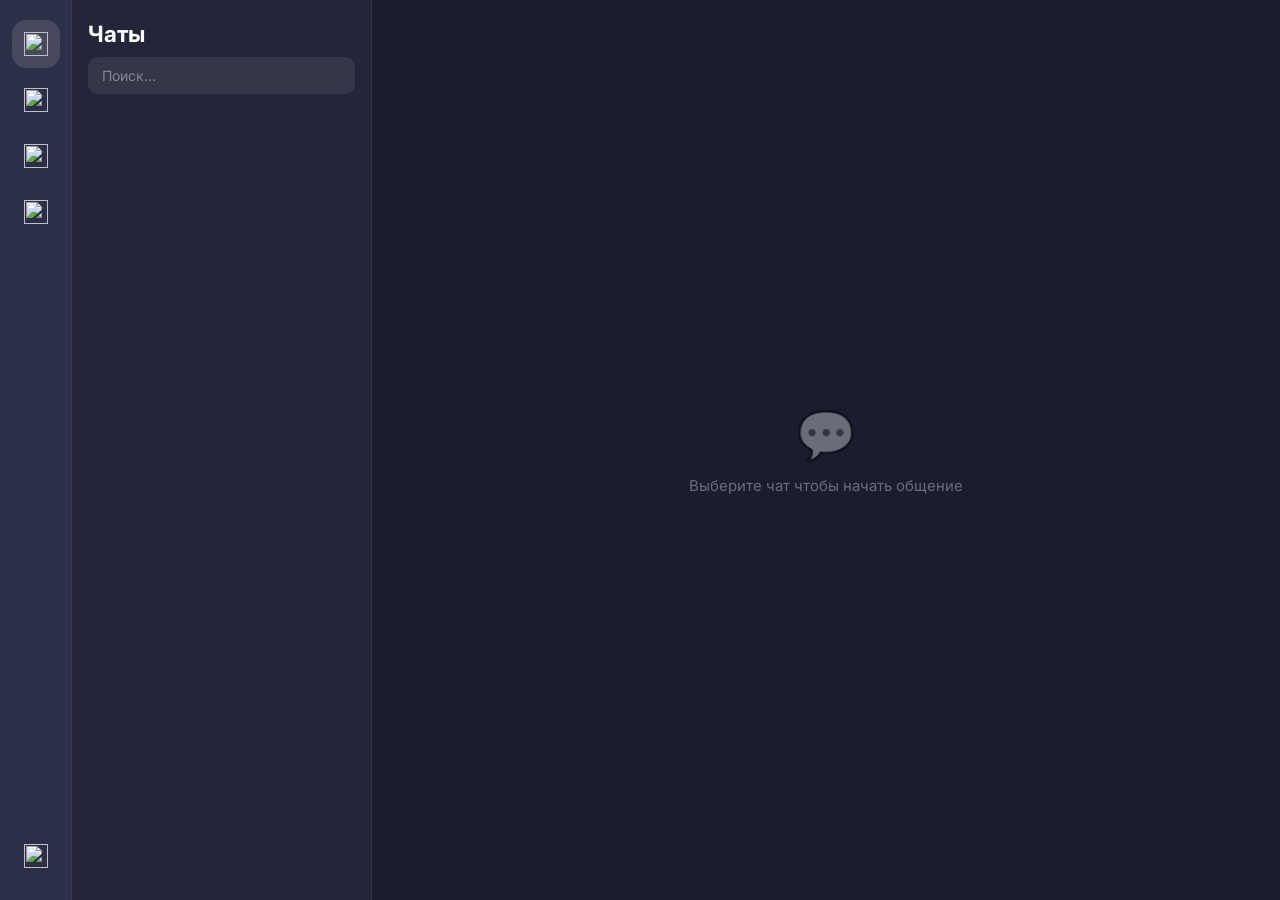
==== app.html @ 75a4530a "Add files via upload" ====
<!DOCTYPE html>
<html lang="ru">
<head>
    <meta charset="UTF-8">
    <meta name="viewport" content="width=device-width, initial-scale=1.0">
    <title>Werbs</title>
    <link rel="stylesheet" href="style.css">
        <link rel="icon" type="image/png" href="./image/2.png"">
</head>
<body class="app-page">

<div class="app-shell">

    <aside class="sidebar">
        <div class="sidebar-top">
            <button class="sidebar-icon active" id="btn-chats" data-i18n-title="ttChats" title="Чаты" onclick="switchTab('chats')"><img src="./image/fgfgfgf.png" width="24" height="24" class="" alt=""></button>
            <button class="sidebar-icon" id="btn-friends" data-i18n-title="ttFriends" title="Друзья" onclick="switchTab('friends')"><img src="./image/880594.png" width="24" height="24" class="" alt=""></button>
            <button class="sidebar-icon" id="btn-add" data-i18n-title="ttAddFriend" title="Добавить друга" onclick="openAddFriend()"><img src="./image/6386837.png" width="24" height="24" class="" alt=""></button>
            <button class="sidebar-icon" id="btn-requests" onclick="openRequests()" title="Заявки в друзья" style="display:none;position:relative">
                🔔<span class="req-badge">0</span>
            </button>
            <button class="sidebar-icon" id="btn-shop" data-i18n-title="ttShop" title="Магазин" onclick="openShop()"><img src="./image/34568.png" width="24" height="24" class="" alt=""></button>
        </div>
        <div class="sidebar-bottom">
            <button class="sidebar-icon sidebar-avatar-btn" data-i18n-title="ttProfile" title="Профиль" onclick="openProfile()" id="sidebarProfileBtn">
                <img id="sidebarAvatarImg" src="" alt="" style="display:none;width:36px;height:36px;border-radius:50%;object-fit:cover;">
                <span id="sidebarAvatarEmoji"><img src="./image/1946429.png" width="24" height="24" class="" alt=""></span>
            </button>
        </div>
    </aside>

    <section class="chat-panel">
        <div class="chat-panel-header">
            <h1 id="panelTitle" data-i18n="tabChats">Чаты</h1>
            <div class="search-wrap">
                <input type="search" id="searchInput" data-i18n-ph="searchPlaceholder" placeholder="Поиск..." oninput="onSearch()">
            </div>
        </div>
        <div id="leftList" class="user-list"></div>
    </section>

    <section class="conversation-panel" id="conversationPanel">
        <div class="conversation-empty" id="convEmpty">
            <div>💬</div>
            <div data-i18n="chooseChat">Выберите чат чтобы начать общение</div>
        </div>
    </section>

</div>

<div id="profileModal" class="modal hidden">
    <div class="modal-box" id="profileModalBox">
        <button class="lang-toggle-btn" id="profileLangToggle" onclick="toggleProfileLang()">RU</button>
        <button class="close-btn" onclick="closeProfile()">✖</button>
        <div class="profile-banner" id="profileBanner"></div>
        <div class="avatar-section">
            <div class="avatar-frame-wrap" id="avatarFrameWrap">
                <img id="avatarImg" src="" alt="avatar" style="display:none">
                <div id="avatarPlaceholder" class="up-avatar-placeholder" style="display:none;font-size:32px"></div>
            </div>
            <label for="avatarInput" class="avatar-change-btn" data-i18n="changePhoto">Сменить фото</label>
            <input type="file" id="avatarInput" accept="image/*" style="display:none">
            <button class="avatar-change-btn" onclick="openChangePassword()" style="background:none;border:none;cursor:pointer;color:#476df0;font-size:13px;padding:0;margin-top:2px;" data-i18n="changePasswordBtn">Сменить пароль</button>
        </div>
        <div class="info">
            <h2 id="profileNickModal">@ник</h2>
            <p id="profileCountryModal">🌍 —</p>
        </div>
        <div class="id-box">
            <div>
                <small data-i18n="yourIdTitle">Твой ID для добавления в друзья</small>
                <div id="profileIdCopy" class="id-value">—</div>
            </div>
            <button class="copy-btn" onclick="copyId()">📋</button>
        </div>
        <div class="time-box">
            <div class="time-icon">⏱<img src="./image/images.png" width="24" height="24" class="" alt=""></div>
            <div>
                <small data-i18n="timeOnSiteLabel">Время на сайте</small>
                <div id="profileTimeValue" class="time-value">0 ч</div>
            </div>
        </div>
        <button class="decorations-btn" onclick="openInventory()"> <span data-i18n="myDecorations">Мои украшения</span></button>
        <button class="logout-btn" onclick="logout()"> <span data-i18n="ttLogout">Выйти</span></button>
    </div>
</div>

<!-- ИНВЕНТАРЬ -->
<div id="inventoryModal" class="modal hidden">
    <div class="modal-box shop-box">
        <button class="close-btn" onclick="closeInventory()">✖</button>
        <h2 class="shop-title">🎒 <span data-i18n="myDecorations">Мои украшения</span></h2>
        <button class="go-to-shop-btn" onclick="closeInventory(); openShop();">
            🛍️ <span data-i18n="goToShop">В магазин</span>
        </button>
        <div id="shopItemsList" class="shop-items-list" style="margin-top:12px"></div>
    </div>
</div>

<!-- МАГАЗИН -->
<div id="shopModal" class="modal hidden">
    <div class="modal-box shop-box">
        <button class="close-btn" onclick="closeShop()">✖</button>
        <h2 class="shop-title" data-i18n="shopTitle">Магазин украшений</h2>
        <div class="shop-time-badge">
            ⏱️ <span data-i18n="yourTime">Ваше время:</span> <span id="shopTimeValue">0 ч</span>
        </div>
        <div id="shopItemsListShop" class="shop-items-list"></div>
    </div>
</div>

<div id="addFriendModal" class="modal hidden">
    <div class="modal-box">
        <button class="close-btn" onclick="closeAddFriend()">✖</button>
        <h2 style="color:#000;margin-top:0" data-i18n="addFriendTitle">Добавить друга</h2>
        <p style="font-size:13px;color:#555" data-i18n="addFriendDesc">Введите ID пользователя</p>
        <input type="text" id="friendIdInput" data-i18n-ph="friendIdPlaceholder" placeholder="123456789" class="modal-input" oninput="searchUserPreview()">
        <div id="userPreview" class="user-preview hidden"></div>
        <div id="addFriendMsg" class="modal-msg"></div>
        <button class="modal-btn" onclick="addFriendById()" data-i18n="addFriendBtn">Добавить в друзья</button>
    </div>
</div>

<!-- ЗАЯВКИ В ДРУЗЬЯ -->
<div id="requestsModal" class="modal hidden">
    <div class="modal-box">
        <button class="close-btn" onclick="closeRequests()">✖</button>
        <h2 style="color:#000;margin-top:0">🔔 Заявки в друзья</h2>
        <div id="requestsList"></div>
    </div>
</div>

<!-- ПРОФИЛЬ СОБЕСЕДНИКА -->
<div id="userProfileModal" class="modal hidden">
    <div class="modal-box" style="padding:0;overflow:hidden">
        <button class="close-btn" onclick="closeUserProfile()" style="z-index:10">✖</button>
        <div class="up-content"></div>
    </div>
</div>

<div id="imageViewer" class="modal hidden" onclick="closeImageViewer()">
    <div style="max-width:90vw;max-height:90vh;position:relative">
        <img id="viewerImg" style="max-width:90vw;max-height:90vh;border-radius:12px;display:block">
    </div>
</div>

<!-- ПОДТВЕРЖДЕНИЕ ВЫХОДА -->
<!-- СМЕНА ПАРОЛЯ -->
<div id="changePasswordModal" class="modal hidden">
    <div class="modal-box">
        <button class="close-btn" onclick="closeChangePassword()">✖</button>
        <h2 style="color:#000;margin-top:0">🔑 <span data-i18n="changePasswordTitle">Смена пароля</span></h2>
        <label style="display:block;font-size:14px;margin-top:14px;color:#222" data-i18n="oldPasswordLabel">Текущий пароль</label>
        <input type="password" id="oldPasswordInput" class="modal-input" placeholder="текущий пароль">
        <label style="display:block;font-size:14px;margin-top:12px;color:#222" data-i18n="newPasswordLabel">Новый пароль</label>
        <input type="password" id="newPasswordInput" class="modal-input" placeholder="минимум 6 символов">
        <label style="display:block;font-size:14px;margin-top:12px;color:#222" data-i18n="confirmNewPasswordLabel">Подтвердите новый пароль</label>
        <input type="password" id="confirmNewPasswordInput" class="modal-input" placeholder="повторите пароль">
        <div id="changePasswordMsg" class="modal-msg"></div>
        <button class="modal-btn" onclick="submitChangePassword()" data-i18n="changePasswordSubmit">Сменить пароль</button>
    </div>
</div>

<div id="logoutModal" class="modal hidden">
    <div class="modal-box confirm-box">
        <div class="confirm-icon"></div>
        <h2 class="confirm-title" data-i18n="logoutTitle">Выйти из аккаунта?</h2>
        <p class="confirm-desc" data-i18n="logoutDesc">Вы уверены что хотите выйти?</p>
        <div class="confirm-btns">
            <button class="confirm-btn-no" onclick="closeLogoutModal()" data-i18n="logoutNo">Нет</button>
            <button class="confirm-btn-yes" onclick="confirmLogout()" data-i18n="logoutYes">Да, выйти</button>
        </div>
    </div>
</div>

<div id="pageLoader" class="page-loader hidden"><div class="loader-spinner"></div></div>
<script src="work.js" type="module"></script>
</body>
</html>
---- style.css ----
@import url('https://fonts.googleapis.com/css2?family=Inter:wght@400;500;600;700&display=swap');

/* ══════════════════════════════════════
   BASE
══════════════════════════════════════ */
*, *::before, *::after {
    box-sizing: border-box;
    margin: 0;
    padding: 0;

    -webkit-user-select: none;
    -moz-user-select: none;
    -ms-user-select: none;
    user-select: none;

    -webkit-user-drag: none;
    user-drag: none;
}

body {
    background: #1a1d2e;
    color: #fff;
    font-family: 'Inter', system-ui, sans-serif;
    min-height: 100vh;
    display: flex;
    flex-direction: column;
    justify-content: center;
    align-items: center;
    text-align: center;
}

body.app-page {
    display: block;
    text-align: left;
    background: #1a1d2e;
}

a { color: rgb(27,184,74); text-decoration: none; }
a:visited { color: #fff; }

/* ══════════════════════════════════════
   INDEX PAGE
══════════════════════════════════════ */
.welcome {
    width: 100%;
    max-width: 760px;
    padding: 20px;
}

.menu {
    position: absolute;
    top: 20px;
    right: 20px;
}
.menu-btn {
    background: none;
    border: none;
    color: white;
    font-size: 35px;
    cursor: pointer;
}
.menu-content {
    display: none;
    position: absolute;
    right: 0;
    background: #202c33;
    padding: 10px 20px;
    border-radius: 10px;
    color: white;
    min-width: 120px;
}
.menu-content.open { display: block; }
.policy-link a { color: rgb(72,224,67); }

.btn {
    background: #476df0;
    color: white;
    border: none;
    padding: 12px 28px;
    border-radius: 10px;
    cursor: pointer;
    font-size: 15px;
    display: inline-block;
    text-decoration: none;
    font-weight: 600;
    transition: background .15s;
}
.btn:hover { background: #2f55d0; }

.footer-social-wrap {
    margin-top: 28px;
    display: flex;
    justify-content: center;
}
.footer-social {
    display: inline-flex;
    align-items: center;
    justify-content: center;
    opacity: 0.85;
    transition: opacity .15s, transform .15s;
}
.footer-social:hover {
    opacity: 1;
    transform: scale(1.08);
}
.footer-social img {
    display: block;
    border-radius: 8px;
}

#language-select {
    background: #23263a;
    color: #fff;
    border: 1.5px solid rgba(255,255,255,0.12);
    border-radius: 10px;
    padding: 8px 14px;
    font-family: inherit;
    font-size: 14px;
    outline: none;
    cursor: pointer;
}
#language-select option { background: #23263a; color: #fff;  }

/* ══════════════════════════════════════
   APP SHELL
══════════════════════════════════════ */
.app-shell {
    display: grid;
    grid-template-columns: 72px 300px 1fr;
    height: 100vh;
    width: 100%;
    overflow: hidden;
}

/* ══════════════════════════════════════
   SIDEBAR
══════════════════════════════════════ */
.sidebar {
    background: #2c2f48;
    display: flex;
    flex-direction: column;
    justify-content: space-between;
    align-items: center;
    padding: 20px 0;
    border-right: 1px solid rgba(255,255,255,0.06);
}
.sidebar-top, .sidebar-bottom {
    display: flex;
    flex-direction: column;
    gap: 8px;
    align-items: center;
}
.sidebar-icon {
    width: 48px;
    height: 48px;
    border-radius: 14px;
    border: none;
    background: transparent;
    color: rgba(255,255,255,0.55);
    font-size: 22px;
    cursor: pointer;
    transition: background .18s, color .18s;
    display: flex;
    align-items: center;
    justify-content: center;
}
.sidebar-icon:hover,
.sidebar-icon.active {
    background: rgba(255,255,255,0.12);
    color: #fff;
}

/* ══════════════════════════════════════
   LEFT (CHAT) PANEL
══════════════════════════════════════ */
.chat-panel {
    background: #23263a;
    display: flex;
    flex-direction: column;
    border-right: 1px solid rgba(255,255,255,0.06);
    overflow: hidden;
}
.chat-panel-header {
    padding: 20px 16px 12px;
    display: flex;
    flex-direction: column;
    gap: 10px;
    flex-shrink: 0;
}
.chat-panel-header h1 {
    font-size: 1.4rem;
    font-weight: 700;
    color: #fff;
}
.search-wrap input {
    width: 100%;
    border: none;
    border-radius: 10px;
    padding: 10px 14px;
    font-size: 14px;
    outline: none;
    background: rgba(255,255,255,0.08);
    color: #fff;
    font-family: inherit;
}
.search-wrap input::placeholder { color: rgba(255,255,255,0.4); }

.user-list {
    flex: 1;
    overflow-y: auto;
    padding: 6px 8px 8px;
}
.user-list-empty {
    color: rgba(255,255,255,0.45);
    font-size: 14px;
    text-align: center;
    padding: 40px 16px;
    line-height: 1.7;
}

/* ── Friend / chat items ── */
.friend-item {
    display: flex;
    align-items: center;
    gap: 11px;
    padding: 10px 10px;
    border-radius: 12px;
    cursor: pointer;
    transition: background .15s;
    margin-bottom: 2px;
}
.friend-item:hover { background: rgba(255,255,255,0.07); }
.friend-item.active { background: rgba(255,255,255,0.13); }

.friend-avatar {
    width: 44px;
    height: 44px;
    border-radius: 50%;
    object-fit: cover;
    flex-shrink: 0;
}
.friend-avatar-placeholder {
    width: 44px;
    height: 44px;
    border-radius: 50%;
    background: linear-gradient(135deg, #476df0, #7b5ef8);
    color: #fff;
    font-size: 18px;
    font-weight: 700;
    display: flex;
    align-items: center;
    justify-content: center;
    flex-shrink: 0;
}
.friend-info { display: flex; flex-direction: column; gap: 2px; min-width: 0; }
.friend-nick { font-weight: 600; color: #f0f0f0; font-size: 14px; white-space: nowrap; overflow: hidden; text-overflow: ellipsis; }
.friend-sub  { font-size: 12px; color: rgba(255,255,255,0.45); white-space: nowrap; overflow: hidden; text-overflow: ellipsis; }

/* ══════════════════════════════════════
   CONVERSATION PANEL
══════════════════════════════════════ */
.conversation-panel {
    background: #1a1d2e;
    display: flex;
    flex-direction: column;
    overflow: hidden;
}
.conversation-empty {
    flex: 1;
    display: flex;
    flex-direction: column;
    align-items: center;
    justify-content: center;
    gap: 12px;
    color: rgba(255,255,255,0.35);
    font-size: 15px;
}
.conversation-empty div:first-child { font-size: 48px; }

/* ── Chat window ── */
.chat-window {
    display: flex;
    flex-direction: column;
    height: 100%;
    overflow: hidden;
}

.chat-header {
    display: flex;
    align-items: center;
    gap: 12px;
    padding: 14px 20px;
    background: #23263a;
    border-bottom: 1px solid rgba(255,255,255,0.06);
    flex-shrink: 0;
}
.chat-header-avatar {
    width: 40px;
    height: 40px;
    border-radius: 50%;
    object-fit: cover;
}
.chat-header-avatar-placeholder {
    width: 40px;
    height: 40px;
    border-radius: 50%;
    background: linear-gradient(135deg, #476df0, #7b5ef8);
    color: #fff;
    font-size: 16px;
    font-weight: 700;
    display: flex;
    align-items: center;
    justify-content: center;
    flex-shrink: 0;
}
.chat-header-nick { font-weight: 600; color: #fff; font-size: 15px; }
.chat-header-sub  { font-size: 12px; color: rgba(255,255,255,0.45); }

/* ── Messages ── */
.chat-messages {
    flex: 1;
    overflow-y: auto;
    padding: 16px 20px;
    display: flex;
    flex-direction: column;
    gap: 6px;
}
.msg-empty {
    color: rgba(255,255,255,0.35);
    text-align: center;
    margin-top: 60px;
    font-size: 15px;
}

.date-separator {
    display: flex;
    justify-content: center;
    margin: 10px 0 6px;
}
.date-separator span {
    background: rgba(255,255,255,0.08);
    color: rgba(255,255,255,0.75);
    font-size: 12px;
    font-weight: 600;
    padding: 5px 14px;
    border-radius: 12px;
    text-transform: capitalize;
    backdrop-filter: blur(4px);
}

.msg-bubble {
    max-width: 68%;
    padding: 10px 14px;
    border-radius: 18px;
    font-size: 14px;
    display: flex;
    flex-direction: column;
    gap: 4px;
    word-break: break-word;
    line-height: 1.45;
}
.msg-me   { align-self: flex-end;   background: #476df0; color: #fff;    border-bottom-right-radius: 4px; }
.msg-them { align-self: flex-start; background: #2e3250; color: #f0f0f0; border-bottom-left-radius: 4px; }

.msg-time {
    font-size: 10px;
    opacity: 0.55;
    align-self: flex-end;
    line-height: 1;
}

/* ── Image bubble ── */
.msg-img {
    max-width: 240px;
    max-height: 240px;
    border-radius: 10px;
    object-fit: cover;
    cursor: zoom-in;
    display: block;
}
.msg-bubble.msg-me   .msg-img { border-bottom-right-radius: 2px; }
.msg-bubble.msg-them .msg-img { border-bottom-left-radius: 2px; }

/* ── File bubble ── */
.msg-file {
    display: flex;
    align-items: center;
    gap: 10px;
    padding: 4px 0;
}
.msg-file-icon { font-size: 28px; flex-shrink: 0; }
.msg-file-name { font-size: 13px; font-weight: 600; word-break: break-all; }
.msg-file-size { font-size: 11px; opacity: 0.6; }
.msg-file-dl {
    margin-left: auto;
    font-size: 20px;
    text-decoration: none;
    color: inherit;
    opacity: 0.7;
    flex-shrink: 0;
}
.msg-file-dl:hover { opacity: 1; }

/* ── Attachments preview ── */
.chat-attachments-preview {
    display: flex;
    flex-wrap: wrap;
    gap: 8px;
    padding: 0 16px;
    max-height: 110px;
    overflow-y: auto;
}
.attach-thumb {
    position: relative;
    width: 80px;
    height: 80px;
    border-radius: 10px;
    overflow: hidden;
    cursor: pointer;
    flex-shrink: 0;
}
.attach-thumb img {
    width: 100%;
    height: 100%;
    object-fit: cover;
}
.attach-file-item {
    display: flex;
    align-items: center;
    gap: 6px;
    background: rgba(255,255,255,0.1);
    border-radius: 8px;
    padding: 6px 10px;
    font-size: 13px;
    color: #fff;
    cursor: pointer;
    position: relative;
    flex-shrink: 0;
}
.attach-remove {
    position: absolute;
    top: 3px;
    right: 4px;
    background: rgba(0,0,0,0.6);
    color: #fff;
    border-radius: 50%;
    width: 18px;
    height: 18px;
    font-size: 11px;
    display: flex;
    align-items: center;
    justify-content: center;
}

/* ── Input row ── */
.chat-input-row {
    display: flex;
    align-items: center;
    gap: 8px;
    padding: 12px 16px;
    background: #23263a;
    border-top: 1px solid rgba(255,255,255,0.06);
    flex-shrink: 0;
}
.attach-btn {
    width: 40px;
    height: 40px;
    border: none;
    border-radius: 50%;
    background: rgba(255,255,255,0.08);
    color: rgba(255,255,255,0.7);
    font-size: 18px;
    cursor: pointer;
    flex-shrink: 0;
    transition: background .15s;
}
.attach-btn:hover { background: rgba(255,255,255,0.15); }
.chat-input-row input[type="text"] {
    flex: 1;
    padding: 11px 16px;
    border-radius: 20px;
    border: none;
    outline: none;
    font-size: 14px;
    background: rgba(255,255,255,0.08);
    color: #fff;
    font-family: inherit;
}
.chat-input-row input::placeholder { color: rgba(255,255,255,0.35); }
.send-btn {
    width: 40px;
    height: 40px;
    border: none;
    border-radius: 50%;
    background: #476df0;
    color: #fff;
    font-size: 16px;
    cursor: pointer;
    flex-shrink: 0;
    transition: background .15s;
}
.send-btn:hover { background: #2f55d0; }

/* ══════════════════════════════════════
   MODALS
══════════════════════════════════════ */
.modal {
    position: fixed;
    inset: 0;
    background: rgba(0,0,0,0.6);
    display: flex;
    justify-content: center;
    align-items: center;
    z-index: 100;
    backdrop-filter: blur(4px);
}
.hidden { display: none !important; }

.modal-box {
    width: 360px;
    height: 500px;
    background: #fff;
    padding: 28px 24px;
    border-radius: 18px;
    position: relative;
    color: #000;
    max-height: 90vh;
    overflow-y: auto;
}
.close-btn {
    position: absolute;
    top: 14px;
    right: 16px;
    border: none;
    background: none;
    font-size: 18px;
    cursor: pointer;
    color: #888;
}
.close-btn:hover { color: #000; }

/* Profile modal */
.avatar-section {
    display: flex;
    flex-direction: column;
    align-items: center;
    gap: 6px;
    margin-bottom: 14px;
}
.avatar-section img {
    width: 90px;
    height: 90px;
    border-radius: 50%;
    object-fit: cover;
    border: 3px solid #476df0;
}
.avatar-change-btn {
    font-size: 13px;
    color: #476df0;
    cursor: pointer;
}
.avatar-change-btn:hover { text-decoration: underline; }
.info { text-align: center; }
.info h2 { font-size: 18px; margin-bottom: 4px; }
.info p  { font-size: 13px; color: #666; }

.id-box {
    display: flex;
    align-items: center;
    justify-content: space-between;
    background: #f3f4f8;
    border-radius: 12px;
    padding: 12px 14px;
    margin-top: 16px;
    gap: 10px;
}
.id-box small { font-size: 11px; color: #888; display: block; margin-bottom: 3px; }
.id-value { font-size: 17px; font-weight: 700; color: #476df0; letter-spacing: 1px; }
.copy-btn {
    border: none;
    background: #476df0;
    color: #fff;
    border-radius: 8px;
    padding: 6px 10px;
    font-size: 16px;
    cursor: pointer;
    flex-shrink: 0;
}

.settings-box {
    margin-top: 14px;
    background: #f3f4f8;
    border-radius: 12px;
    padding: 12px 14px;
}
.settings-box small { font-size: 11px; color: #888; display: block; margin-bottom: 6px; }
.lang-select-profile {
    width: 100%;
    padding: 10px 12px;
    border-radius: 8px;
    border: 1.5px solid #ddd;
    font-family: inherit;
    font-size: 14px;
    color: #000;
    background: #fff;
    outline: none;
    cursor: pointer;
}
.lang-select-profile:focus { border-color: #476df0; }

/* Add friend modal */
.modal-input {
    width: 100%;
    padding: 12px;
    border-radius: 10px;
    border: 1.5px solid #ddd;
    font-size: 16px;
    font-family: inherit;
    margin-top: 6px;
    outline: none;
    color: #000;
}
.modal-input:focus { border-color: #476df0; }
.user-preview {
    margin-top: 10px;
    background: #f3f4f8;
    border-radius: 12px;
    overflow: hidden;
}
.user-preview .friend-item { cursor: default !important; }
.user-preview .friend-nick { color: #071f3d; }
.user-preview .friend-sub  { color: #555; }

.modal-msg { font-size: 13px; margin-top: 8px; min-height: 18px; color: #e53935; }
.modal-msg.success { color: #2e7d32; }

.modal-btn {
    width: 100%;
    padding: 12px;
    margin-top: 14px;
    border: none;
    border-radius: 10px;
    background: #476df0;
    color: #fff;
    font-family: inherit;
    font-size: 15px;
    font-weight: 600;
    cursor: pointer;
    transition: background .15s;
}
.modal-btn:hover { background: #2f55d0; }

/* Image viewer */
#imageViewer {
    background: rgba(0,0,0,0.88);
    cursor: zoom-out;
}

/* ══════════════════════════════════════
   SCROLLBAR
══════════════════════════════════════ */
::-webkit-scrollbar { width: 5px; }
::-webkit-scrollbar-track { background: transparent; }
::-webkit-scrollbar-thumb { background: rgba(255,255,255,0.15); border-radius: 3px; }

/* ══════════════════════════════════════
   REGISTER / LOGIN PAGES (тёмный стиль, как приложение)
══════════════════════════════════════ */
body.auth-page {
    background: #1a1d2e;
    display: flex;
    justify-content: center;
    align-items: center;
    min-height: 100vh;
    text-align: left;
}
.reg { width: 420px; padding: 20px; }
.header-box {
    background: #23263a;
    padding: 22px;
    border-radius: 14px;
    margin-bottom: 12px;
    color: #fff;
    text-align: left;
    border: 1px solid rgba(255,255,255,0.06);
}
.header-box h1 { font-size: 22px; margin-bottom: 6px; color: #fff; }
.header-box p  { font-size: 14px; color: rgba(255,255,255,0.55); }
.form-box {
    background: #23263a;
    padding: 24px;
    border-radius: 14px;
    color: #fff;
    border: 1px solid rgba(255,255,255,0.06);
}
.form-box label { display: block; font-size: 14px; margin-top: 14px; color: rgba(255,255,255,0.75); }
.form-box input[type="text"],
.form-box input[type="password"],
.form-box select {
    width: 100%;
    padding: 12px;
    margin-top: 6px;
    border-radius: 10px;
    border: 1.5px solid rgba(255,255,255,0.1);
    font-family: inherit;
    font-size: 14px;
    color: #fff;
    background: rgba(255,255,255,0.06);
    outline: none;
    transition: border-color .15s;
}
.form-box select option { background: #23263a; color: #fff; }
.form-box input::placeholder { color: rgba(255,255,255,0.35); }
.form-box input:focus,
.form-box select:focus { border-color: #476df0; }
.form-box .checkbox {
    display: flex;
    align-items: center;
    gap: 10px;
    padding: 10px;
    margin-top: 14px;
    border: 1.5px solid rgba(255,255,255,0.1);
    border-radius: 10px;
}
.form-box .checkbox input { width: 18px; height: 18px; cursor: pointer; }
.form-box .checkbox label { margin: 0; font-size: 14px; color: rgba(255,255,255,0.75); }
.form-box .error { color: #ff6b6b; font-size: 13px; margin-top: 10px; min-height: 18px; }
.form-box button[type="submit"] {
    width: 100%;
    padding: 13px;
    margin-top: 16px;
    border: none;
    border-radius: 10px;
    background: #476df0;
    color: #fff;
    font-family: inherit;
    font-size: 15px;
    font-weight: 600;
    cursor: pointer;
    transition: background .15s;
}
.form-box button[type="submit"]:hover { background: #2f55d0; }
.form-box .bottom-link { text-align: center; margin-top: 14px; font-size: 13px; color: rgba(255,255,255,0.55); }
.form-box .bottom-link a { color: #6e8dfb; text-decoration: none; font-weight: 600; }

/* ── Аватар в сайдбаре ── */
.sidebar-avatar-btn {
    padding: 0;
    overflow: hidden;
    border-radius: 50% !important;
    width: 42px;
    height: 42px;
}
.sidebar-avatar-btn:hover { background: transparent !important; }

/* ── Кнопка выхода в профиле ── */
.logout-btn {
    width: 100%;
    padding: 12px;
    margin-top: 14px;
    border: none;
    border-radius: 10px;
    background: rgba(255, 80, 80, 0.1);
    color: #ff6b6b;
    font-family: inherit;
    font-size: 14px;
    font-weight: 600;
    cursor: pointer;
    transition: background .15s;
    text-align: center;
}
.logout-btn:hover { background: rgba(255, 80, 80, 0.2); }

/* ══════════════════════════════════════
   PAGE LOADER
══════════════════════════════════════ */
.page-loader {
    position: fixed;
    inset: 0;
    background: #1a1d2e;
    z-index: 9999;
    display: flex;
    align-items: center;
    justify-content: center;
    transition: opacity .3s;
}
.page-loader.hidden { display: none; }
.page-loader.fade-out { opacity: 0; pointer-events: none; }

.loader-spinner {
    width: 48px;
    height: 48px;
    border: 4px solid rgba(255,255,255,0.1);
    border-top-color: #476df0;
    border-radius: 50%;
    animation: spin .8s linear infinite;
}
@keyframes spin { to { transform: rotate(360deg); } }

/* ══════════════════════════════════════
   CONFIRM MODAL (выход)
══════════════════════════════════════ */
.confirm-box {
    text-align: center;
    padding: 32px 28px;
}
.confirm-icon {
    font-size: 44px;
    margin-bottom: 12px;
}
.confirm-title {
    font-size: 18px;
    font-weight: 700;
    color: #000;
    margin: 0 0 8px;
}
.confirm-desc {
    font-size: 14px;
    color: #666;
    margin: 0 0 24px;
}
.confirm-btns {
    display: flex;
    gap: 10px;
}
.confirm-btn-no {
    flex: 1;
    padding: 12px;
    border: 1.5px solid #ddd;
    border-radius: 10px;
    background: #fff;
    color: #333;
    font-family: inherit;
    font-size: 15px;
    font-weight: 600;
    cursor: pointer;
    transition: background .15s;
}
.confirm-btn-no:hover { background: #f5f5f5; }
.confirm-btn-yes {
    flex: 1;
    padding: 12px;
    border: none;
    border-radius: 10px;
    background: #ff4d4d;
    color: #fff;
    font-family: inherit;
    font-size: 15px;
    font-weight: 600;
    cursor: pointer;
    transition: background .15s;
}
.confirm-btn-yes:hover { background: #e03333; }

.footer-social {
    animation: bounce 1.8s infinite;
}

@keyframes bounce {
    0%, 100% { transform: translateY(0); }
    40%       { transform: translateY(-10px); }
    60%       { transform: translateY(-5px); }
}


.menu-content a {
    color: #fff;
}
.menu-content a:hover {
    color: #6e8dfb;
}
/* ══════════════════════════════════════
   БЕЙДЖ "ТОПЕР"
══════════════════════════════════════ */
.badge-topper {
    display: inline-block;
    font-size: 16px;
    vertical-align: middle;
    margin-left: 3px;
    filter: drop-shadow(0 0 4px rgba(255, 200, 50, 0.6));
}
.badge-topper-small {
    display: inline-block;
    font-size: 12px;
    vertical-align: middle;
    margin-left: 2px;
}

/* ══════════════════════════════════════
   ВРЕМЯ НА САЙТЕ В ПРОФИЛЕ
══════════════════════════════════════ */
.time-box {
    display: flex;
    align-items: center;
    gap: 12px;
    background: #f3f4f8;
    border-radius: 12px;
    padding: 12px 14px;
    margin-top: 14px;
}
.time-icon { font-size: 24px; flex-shrink: 0; }
.time-box small { font-size: 11px; color: #888; display: block; margin-bottom: 2px; }
.time-value { font-size: 17px; font-weight: 700; color: #476df0; }

/* ══════════════════════════════════════
   ФОН ПРОФИЛЯ (banner)
══════════════════════════════════════ */
.profile-banner {
    height: 0;
    border-radius: 14px 14px 0 0;
    margin: -28px -24px 0;
    transition: height .2s;
    background-size: cover;
    background-position: center;
}
.profile-banner.has-banner {
    height: 90px;
    margin-bottom: 8px;
}

/* ══════════════════════════════════════
   КНОПКА "СМЕНИТЬ УКРАШЕНИЯ"
══════════════════════════════════════ */
.decorations-btn {
    width: 100%;
    padding: 12px;
    margin-top: 10px;
    border: 1.5px solid #476df0;
    border-radius: 10px;
    background: rgba(71, 109, 240, 0.08);
    color: #476df0;
    font-family: inherit;
    font-size: 14px;
    font-weight: 600;
    cursor: pointer;
    transition: background .15s;
    text-align: center;
}
.decorations-btn:hover { background: rgba(71, 109, 240, 0.16); }

/* ══════════════════════════════════════
   МАГАЗИН
══════════════════════════════════════ */
.shop-box { width: 400px; }
.shop-title {
    font-size: 18px;
    font-weight: 700;
    color: #000;
    margin: 0 0 14px;
    text-align: center;
}
.shop-time-badge {
    background: linear-gradient(135deg, #f5a623, #f7c948);
    color: #1a1d2e;
    font-weight: 700;
    font-size: 14px;
    text-align: center;
    padding: 10px;
    border-radius: 10px;
    margin-bottom: 18px;
}
.shop-items-list {
    display: flex;
    flex-direction: column;
    gap: 12px;
    max-height: 50vh;
    overflow-y: auto;
}
.shop-item {
    display: flex;
    align-items: center;
    gap: 12px;
    background: #f3f4f8;
    border-radius: 12px;
    padding: 12px;
}
.shop-item-preview {
    width: 56px;
    height: 56px;
    border-radius: 10px;
    flex-shrink: 0;
    background-size: cover;
    background-position: center;
    border: 1px solid rgba(0,0,0,0.08);
}
.shop-item-info { flex: 1; min-width: 0; }
.shop-item-name { font-size: 14px; font-weight: 600; color: #000; }
.shop-item-price { font-size: 12px; color: #888; margin-top: 2px; }
.shop-item-btn {
    border: none;
    border-radius: 8px;
    padding: 8px 14px;
    font-size: 13px;
    font-weight: 600;
    cursor: pointer;
    flex-shrink: 0;
    transition: background .15s;
}
.shop-item-btn.can-buy {
    background: #476df0;
    color: #fff;
}
.shop-item-btn.can-buy:hover { background: #2f55d0; }
.shop-item-btn.cant-buy {
    background: #e5e5e5;
    color: #999;
    cursor: not-allowed;
}
.shop-item-btn.owned {
    background: #2e7d32;
    color: #fff;
    cursor: default;
}
.shop-item-btn.equipped {
    background: #f5a623;
    color: #1a1d2e;
}

/* ══════════════════════════════════════
   КОМПАКТНЫЙ ПЕРЕКЛЮЧАТЕЛЬ ЯЗЫКА В ПРОФИЛЕ
══════════════════════════════════════ */
.lang-toggle-btn {
    position: absolute;
    top: 14px;
    left: 16px;
    border: 1.5px solid #476df0;
    background: rgba(71, 109, 240, 0.08);
    color: #476df0;
    font-size: 12px;
    font-weight: 700;
    padding: 5px 12px;
    border-radius: 999px;
    cursor: pointer;
    letter-spacing: 0.5px;
    transition: background .15s;
    z-index: 2;
}
.lang-toggle-btn:hover { background: rgba(71, 109, 240, 0.16); }

/* ══════════════════════════════════════
   РАМКА АВАТАРКИ (украшение из магазина)
══════════════════════════════════════ */
.avatar-section {
    position: relative;
}

.avatar-frame-wrap {
    position: relative;
    width: 96px;
    height: 96px;
    display: flex;
    align-items: center;
    justify-content: center;
    flex-shrink: 0;
    box-sizing: border-box;
}
.avatar-frame-wrap img,
.avatar-frame-wrap > div {
    width: 100%;
    height: 100%;
    border-radius: 50%;
    object-fit: cover;
    border: 3px solid #476df0;
    position: relative;
    z-index: 1;
    box-sizing: border-box;
}
.avatar-frame-wrap.has-frame::before {
    content: "";
    position: absolute;
    inset: 0;
    border-radius: 50%;
    background: var(--frame-gradient);
    z-index: 0;
    /* Вырезаем середину, оставляя только тонкое кольцо */
    -webkit-mask: radial-gradient(circle, transparent 0, transparent calc(50% - 3px), #000 calc(50% - 2px), #000 100%);
    mask: radial-gradient(circle, transparent 0, transparent calc(50% - 3px), #000 calc(50% - 2px), #000 100%);
}
.avatar-frame-wrap.has-frame img,
.avatar-frame-wrap.has-frame > div {
    border-color: transparent;
}
.up-avatar-placeholder {
    background: linear-gradient(135deg,#476df0,#7b5ef8);
    display: flex;
    align-items: center;
    justify-content: center;
    font-size: 36px;
    font-weight: 700;
    color: #fff;
}

/* ── Кнопка "В магазин" в инвентаре ── */
.go-to-shop-btn {
    width: 100%;
    padding: 10px;
    border: none;
    border-radius: 10px;
    background: linear-gradient(135deg, #476df0, #7b5ef8);
    color: #fff;
    font-family: inherit;
    font-size: 14px;
    font-weight: 600;
    cursor: pointer;
    transition: opacity .15s;
    margin-top: 4px;
}
.go-to-shop-btn:hover { opacity: 0.88; }

/* ══════════════════════════════════════
   ОНЛАЙН-СТАТУС
══════════════════════════════════════ */
.chat-header-avatar-wrap { position: relative; display: inline-block; }
.online-dot {
    position: absolute;
    bottom: 1px; right: 1px;
    width: 12px; height: 12px;
    border-radius: 50%;
    background: #22c55e;
    border: 2px solid #23263a;
}
.friend-item-online { position: relative; }
.friend-online-dot {
    position: absolute;
    bottom: 1px; right: 1px;
    width: 10px; height: 10px;
    border-radius: 50%;
    background: #22c55e;
    border: 2px solid #23263a;
}

/* ══════════════════════════════════════
   РЕАКЦИИ
══════════════════════════════════════ */
.reaction-picker {
    position: absolute;
    bottom: 100%;
    left: 0;
    background: #2e3250;
    border-radius: 999px;
    padding: 6px 10px;
    display: flex;
    gap: 4px;
    z-index: 50;
    box-shadow: 0 4px 16px rgba(0,0,0,0.4);
    white-space: nowrap;
}
.reaction-btn {
    border: none;
    background: none;
    font-size: 20px;
    cursor: pointer;
    padding: 2px;
    border-radius: 6px;
    transition: transform .1s;
}
.reaction-btn:hover { transform: scale(1.3); }
.reactions-row {
    display: flex;
    flex-wrap: wrap;
    gap: 4px;
    margin-top: 4px;
}
.reaction-chip {
    background: rgba(255,255,255,0.12);
    border-radius: 999px;
    padding: 2px 8px;
    font-size: 13px;
    cursor: pointer;
    user-select: none;
    transition: background .15s;
}
.reaction-chip.me { background: rgba(71,109,240,0.35); }
.reaction-chip:hover { background: rgba(255,255,255,0.2); }

/* ══════════════════════════════════════
   ДЕЙСТВИЯ С СООБЩЕНИЕМ
══════════════════════════════════════ */
.msg-bubble { position: relative; }
.msg-actions {
    display: none;
    position: absolute;
    top: -32px;
    right: 0;
    background: #2e3250;
    border-radius: 8px;
    padding: 3px 6px;
    gap: 2px;
    box-shadow: 0 2px 8px rgba(0,0,0,0.3);
    z-index: 10;
    white-space: nowrap;
}
.msg-bubble:hover .msg-actions { display: flex; }
.msg-action-btn {
    border: none;
    background: none;
    font-size: 15px;
    cursor: pointer;
    padding: 2px 4px;
    border-radius: 4px;
    opacity: 0.8;
    transition: opacity .1s;
}
.msg-action-btn:hover { opacity: 1; background: rgba(255,255,255,0.1); }

/* ══════════════════════════════════════
   ОТВЕТ НА СООБЩЕНИЕ
══════════════════════════════════════ */
.reply-preview {
    display: flex;
    align-items: center;
    justify-content: space-between;
    padding: 8px 14px;
    background: rgba(71,109,240,0.15);
    border-left: 3px solid #476df0;
    font-size: 13px;
    color: rgba(255,255,255,0.7);
}
.reply-preview button {
    border: none;
    background: none;
    color: rgba(255,255,255,0.5);
    cursor: pointer;
    font-size: 16px;
}
.msg-reply-quote {
    font-size: 12px;
    color: rgba(255,255,255,0.55);
    border-left: 2px solid #476df0;
    padding-left: 6px;
    margin-bottom: 4px;
    white-space: nowrap;
    overflow: hidden;
    text-overflow: ellipsis;
}

/* ══════════════════════════════════════
   ПРОФИЛЬ СОБЕСЕДНИКА
══════════════════════════════════════ */
.up-banner {
    height: 90px;
    background: linear-gradient(135deg, #2c2f48, #23263a);
}
.up-body { padding: 16px 24px 24px; text-align: center; }
.up-avatar { margin-top: -50px; margin-bottom: 8px; }
.up-nick { font-size: 18px; font-weight: 700; color: #000; margin-bottom: 4px; }
.up-status { font-size: 13px; color: #666; margin-bottom: 4px; }
.up-country { font-size: 13px; color: #555; margin-bottom: 4px; }
.up-id { font-size: 12px; color: #aaa; }

/* ══════════════════════════════════════
   ЗНАЧОК ЗАЯВОК
══════════════════════════════════════ */
.req-badge {
    position: absolute;
    top: 2px; right: 2px;
    background: #ff4d4d;
    color: #fff;
    font-size: 10px;
    font-weight: 700;
    border-radius: 999px;
    min-width: 16px;
    height: 16px;
    display: flex;
    align-items: center;
    justify-content: center;
    padding: 0 3px;
}

/* ══════════════════════════════════════
   ВЕРСИЯ BETA
══════════════════════════════════════ */
.version-badge {
    margin-top: 10px;
    font-size: 12px;
    color: rgba(255,255,255,0.35);
    letter-spacing: 0.5px;
}

/* ══════════════════════════════════════
   КНОПКА НАЗАД (мобиле)
══════════════════════════════════════ */
.back-btn {
    display: none;
    background: none;
    border: none;
    color: #fff;
    font-size: 26px;
    cursor: pointer;
    padding: 0 10px 0 0;
    flex-shrink: 0;
    line-height: 1;
}

/* ══════════════════════════════════════
   МОБИЛЬНАЯ ВЕРСИЯ — планшеты
══════════════════════════════════════ */
@media (max-width: 900px) {
    .app-shell {
        grid-template-columns: 56px 1fr;
    }
    .conversation-panel {
        display: none;
    }
    .app-shell.chat-open .chat-panel {
        display: none;
    }
    .app-shell.chat-open .conversation-panel {
        display: flex;
        grid-column: 2;
    }
    .back-btn { display: block; }
    .modal-box { width: 94vw; max-width: 94vw; }
    .shop-box  { width: 94vw; }
    .reg { width: 90vw; max-width: 480px; }
}

/* ══════════════════════════════════════
   МОБИЛЬНАЯ ВЕРСИЯ — телефоны
══════════════════════════════════════ */
@media (max-width: 480px) {
    .app-shell { grid-template-columns: 48px 1fr; }
    .sidebar-icon { width: 38px; height: 38px; font-size: 17px; }
    .friend-nick { font-size: 13px; }
    .friend-sub  { font-size: 11px; }
    .chat-input-row input[type="text"] { font-size: 13px; }
    .msg-bubble { max-width: 88%; font-size: 13px; }
    .chat-panel-header h1 { font-size: 1.1rem; }
    .modal-box { width: 96vw; padding: 20px 16px; }
    .confirm-box { padding: 24px 16px; }
    .up-banner { height: 70px; }
    .reg { width: 96vw; padding: 10px; }
    .header-box { padding: 16px; }
    .form-box { padding: 16px; }
}

/* ══════════════════════════════════════
   МОБИЛЬНАЯ — регистрация/вход
══════════════════════════════════════ */
@media (max-width: 480px) {
    body.auth-page { padding: 10px; align-items: flex-start; padding-top: 30px; }
}
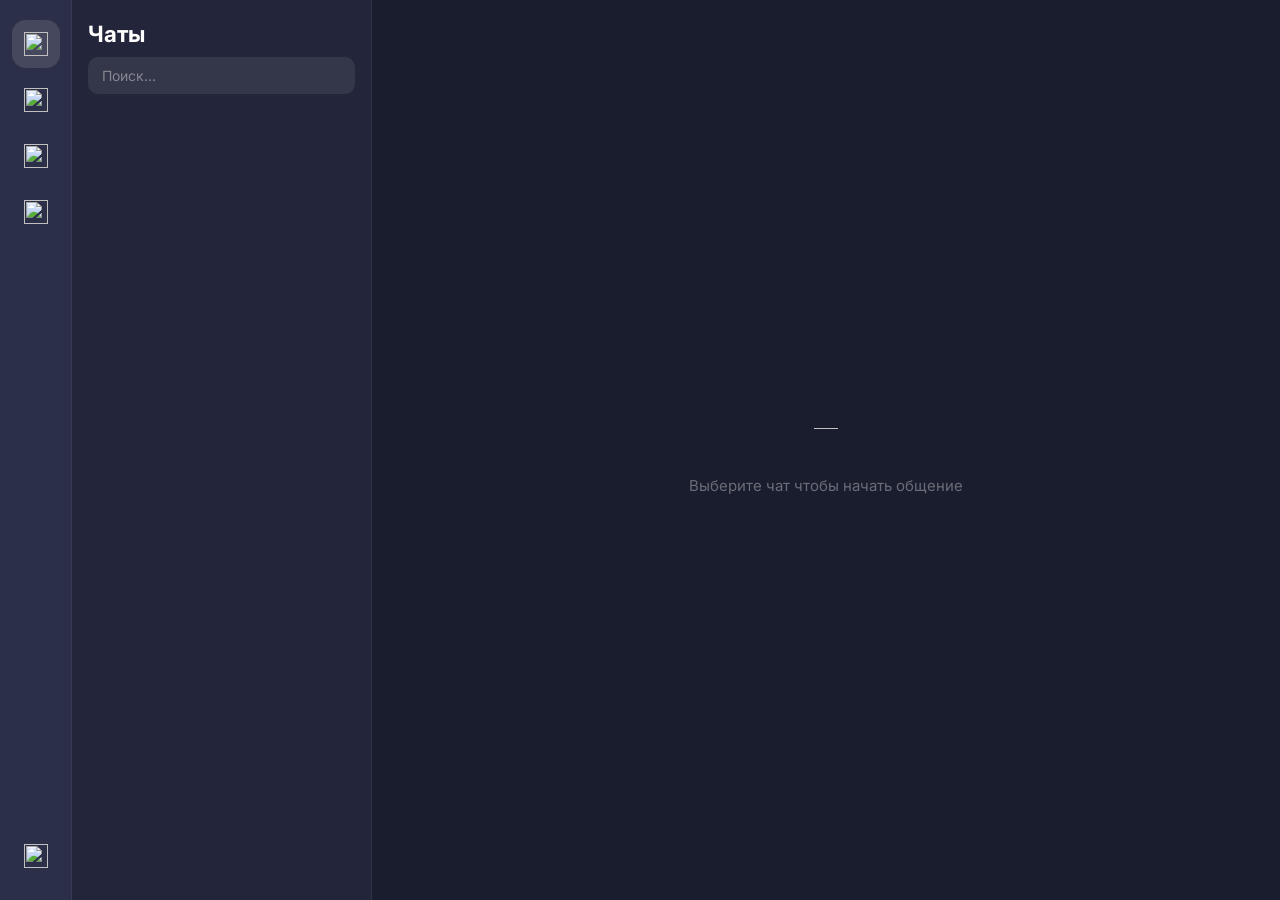
==== commit 0feb71dc: "Add files via upload" ====
--- a/app.html
+++ b/app.html
@@ -5,7 +5,7 @@
     <meta name="viewport" content="width=device-width, initial-scale=1.0">
     <title>Werbs</title>
     <link rel="stylesheet" href="style.css">
-        <link rel="icon" type="image/png" href="./image/2.png"">
+        <link rel="icon" type="image/png" href="./image/welcome.png">
 </head>
 <body class="app-page">
 
@@ -41,7 +41,7 @@
 
     <section class="conversation-panel" id="conversationPanel">
         <div class="conversation-empty" id="convEmpty">
-            <div>💬</div>
+            <div><img src="./image/263051.png" width="24" height="24" class="" alt=""></div>
             <div data-i18n="chooseChat">Выберите чат чтобы начать общение</div>
         </div>
     </section>
@@ -74,7 +74,7 @@
             <button class="copy-btn" onclick="copyId()">📋</button>
         </div>
         <div class="time-box">
-            <div class="time-icon">⏱<img src="./image/images.png" width="24" height="24" class="" alt=""></div>
+            <div class="time-icon"><img src="./image/images-Photoroom.png" width="24" height="24" class="" alt=""></div>
             <div>
                 <small data-i18n="timeOnSiteLabel">Время на сайте</small>
                 <div id="profileTimeValue" class="time-value">0 ч</div>
@@ -89,9 +89,9 @@
 <div id="inventoryModal" class="modal hidden">
     <div class="modal-box shop-box">
         <button class="close-btn" onclick="closeInventory()">✖</button>
-        <h2 class="shop-title">🎒 <span data-i18n="myDecorations">Мои украшения</span></h2>
+        <h2 class="shop-title"> <span data-i18n="myDecorations">Мои украшения</span></h2>
         <button class="go-to-shop-btn" onclick="closeInventory(); openShop();">
-            🛍️ <span data-i18n="goToShop">В магазин</span>
+             <span data-i18n="goToShop">В магазин</span>
         </button>
         <div id="shopItemsList" class="shop-items-list" style="margin-top:12px"></div>
     </div>
